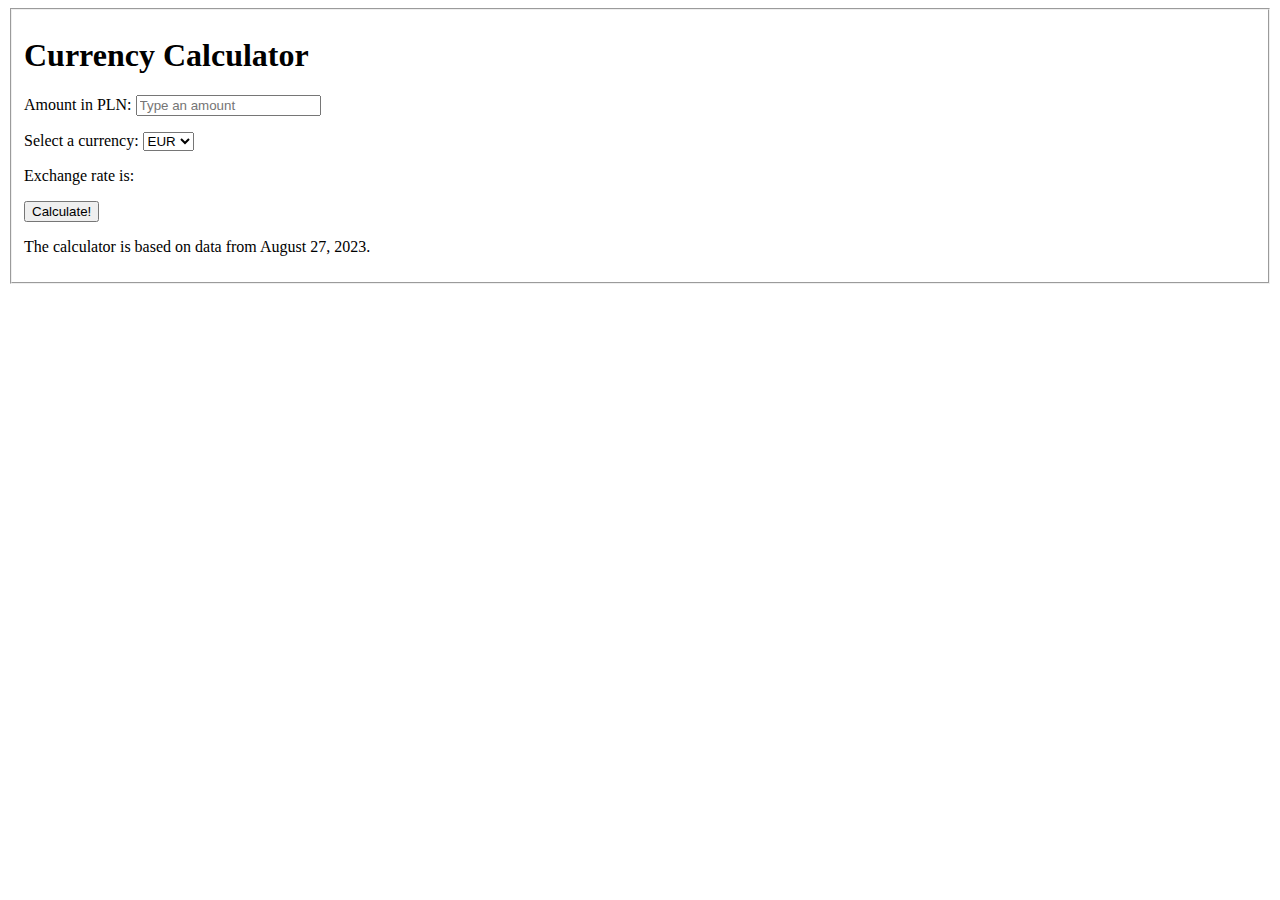
==== index.html @ 96a3282a "Initial commit" ====
<!DOCTYPE html>
<html lang="en">

<head>
    <meta charset="UTF-8">
    <meta name="viewport" content="width=device-width, initial-scale=1.0">
    <link href="CSS/normalize.css" rel="stylesheet">
    <link href="CSS/calculator.css" rel="stylesheet">
    <link rel="preconnect" href="https://fonts.googleapis.com">
    <link rel="preconnect" href="https://fonts.gstatic.com" crossorigin>
    <link href="https://fonts.googleapis.com/css2?family=Lato&display=swap" rel="stylesheet">
    <script defer src="js/calculator.js"></script>
</head>

<body>
    <form class="form js-form">
        <fieldset class="form__fieldset">
            <h1>Currency Calculator</h1>
            <p>
                <label>Amount in PLN:</label>
                <input class="js-amount" name="AmountPLN" type="number" step="0.01" min="0.01"
                    placeholder="Type an amount" required>
                </label>
            </p>
            <p>
                <label>Select a currency:
                </label>
                <select class="js-currency" name="SelectCurrency:">
                    <option value="USD">USD</option>
                    <option value="EUR" selected>EUR</option>
                </select>
                </label>
            </p>
            <p>Exchange rate is:<strong class="js-result"></strong></p>
            <button class="form__button">
                Calculate!
            </button>
            <p>The calculator is based on data from August 27, 2023.</p>
        </fieldset>
    </form>
</body>
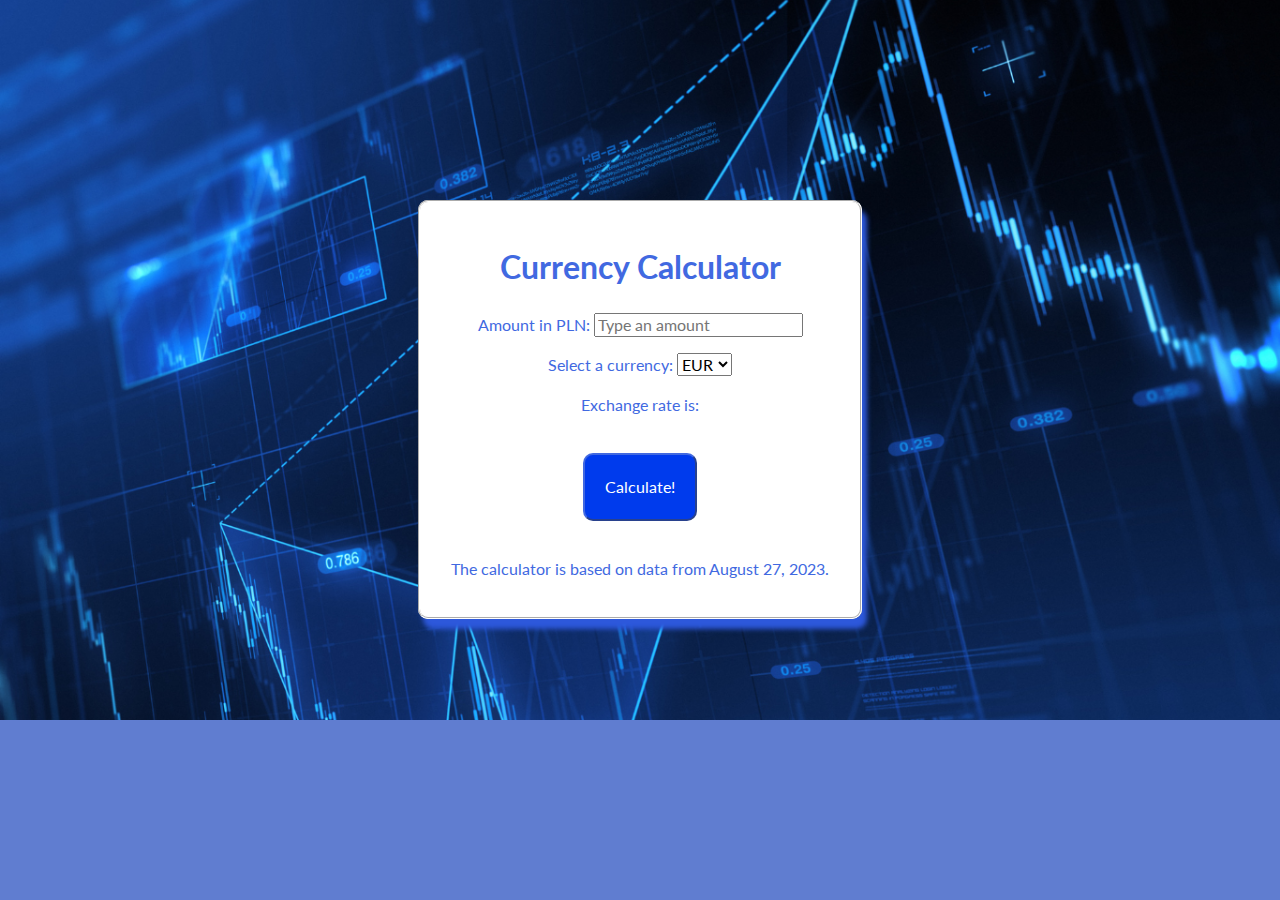
==== commit fdb89a32: "css link name changed" ====
--- a/index.html
+++ b/index.html
@@ -4,8 +4,9 @@
 <head>
     <meta charset="UTF-8">
     <meta name="viewport" content="width=device-width, initial-scale=1.0">
-    <link href="CSS/normalize.css" rel="stylesheet">
-    <link href="CSS/calculator.css" rel="stylesheet">
+    <link rel="icon" href="images/iconCurrency.png">
+    <link href="css/normalize.css" rel="stylesheet">
+    <link href="css/calculator.css" rel="stylesheet">
     <link rel="preconnect" href="https://fonts.googleapis.com">
     <link rel="preconnect" href="https://fonts.gstatic.com" crossorigin>
     <link href="https://fonts.googleapis.com/css2?family=Lato&display=swap" rel="stylesheet">
--- a/css/calculator.css
+++ b/css/calculator.css
@@ -0,0 +1,48 @@
+html {
+  box-sizing: border-box;
+}
+
+*,
+::after ::before {
+  box-sizing: inherit;
+}
+
+body {
+  background-color: #4264c7d6;
+  background-image: url("../images/currencyCalculator.png");
+  background-repeat: no-repeat;
+  background-size: cover;
+}
+
+form {
+  margin-top: 200px;
+}
+
+.form__fieldset {
+  margin: 20px auto;
+  border-radius: 10px;
+  box-shadow: 5px 10px 5px rgb(45, 88, 219);
+  max-width: 400px;
+  width: 100%;
+  font-style: normal;
+  line-height: 1.5;
+  font-family: "Lato", sans-serif;
+  color: royalblue;
+  padding: 20px 20px 20px 20px;
+  background-color: white;
+  border-color: white;
+  text-align: center;
+  }
+
+.form__button {
+  margin: 20px auto;
+  border-radius: 10px;
+  max-width: 100%;
+  font-style: normal;
+  line-height: 1.5;
+  font-family: "Lato", sans-serif;
+  color: white;
+  padding: 20px 20px 20px 20px;
+  background-color: #003bed;
+  border-color: royalblue;
+}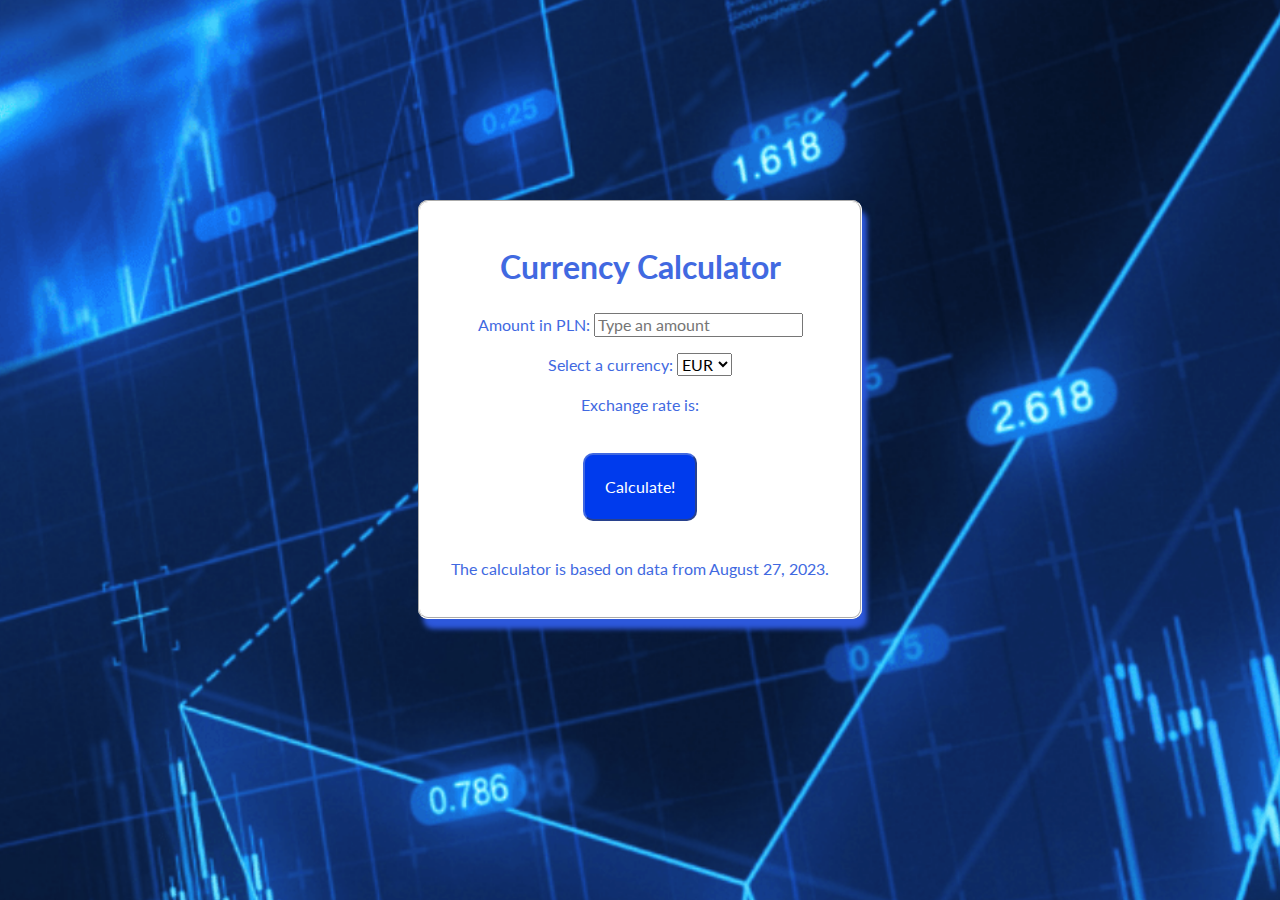
==== commit ec39caeb: "Opengraf image changes" ====
--- a/index.html
+++ b/index.html
@@ -4,6 +4,7 @@
 <head>
     <meta charset="UTF-8">
     <meta name="viewport" content="width=device-width, initial-scale=1.0">
+    <meta property="og:image" content="images/currencyCal_opengraf.png">
     <link rel="icon" href="images/iconCurrency.png">
     <link href="css/normalize.css" rel="stylesheet">
     <link href="css/calculator.css" rel="stylesheet">
--- a/css/calculator.css
+++ b/css/calculator.css
@@ -10,8 +10,8 @@
 body {
   background-color: #4264c7d6;
   background-image: url("../images/currencyCalculator.png");
-  background-repeat: no-repeat;
-  background-size: cover;
+  background-size: 2900px;
+  background-position: 200%;
 }
 
 form {
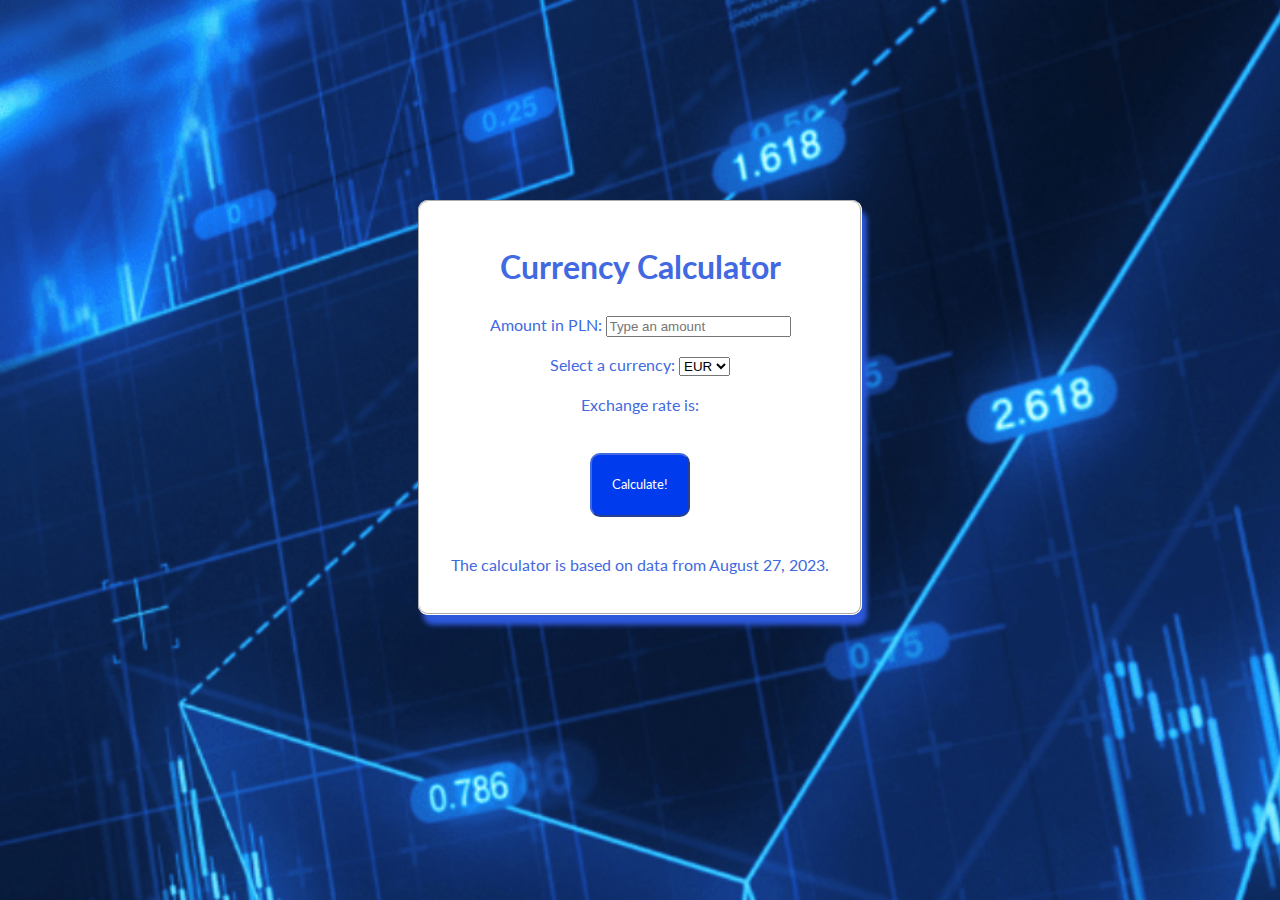
==== commit 03dc5917: "normalize file deleted and link cdn added in html" ====
--- a/index.html
+++ b/index.html
@@ -4,9 +4,9 @@
 <head>
     <meta charset="UTF-8">
     <meta name="viewport" content="width=device-width, initial-scale=1.0">
-    <meta property="og:image" content="images/currencyCal_opengraf.png">
+    <meta property="og:image" content="images/currency-calculator.png">
     <link rel="icon" href="images/iconCurrency.png">
-    <link href="css/normalize.css" rel="stylesheet">
+    <link rel="stylesheet" href="link rel="stylesheet href="https://cdnjs.cloudflare.com/ajax/libs/normalize/8.0.1/normalize.min.css" integrity="sha512-NhSC1YmyruXifcj/KFRWoC561YpHpc5Jtzgvbuzx5VozKpWvQ+4nXhPdFgmx8xqexRcpAglTj9sIBWINXa8x5w==" crossorigin="anonymous" referrerpolicy="no-referrer"/>
     <link href="css/calculator.css" rel="stylesheet">
     <link rel="preconnect" href="https://fonts.googleapis.com">
     <link rel="preconnect" href="https://fonts.gstatic.com" crossorigin>
